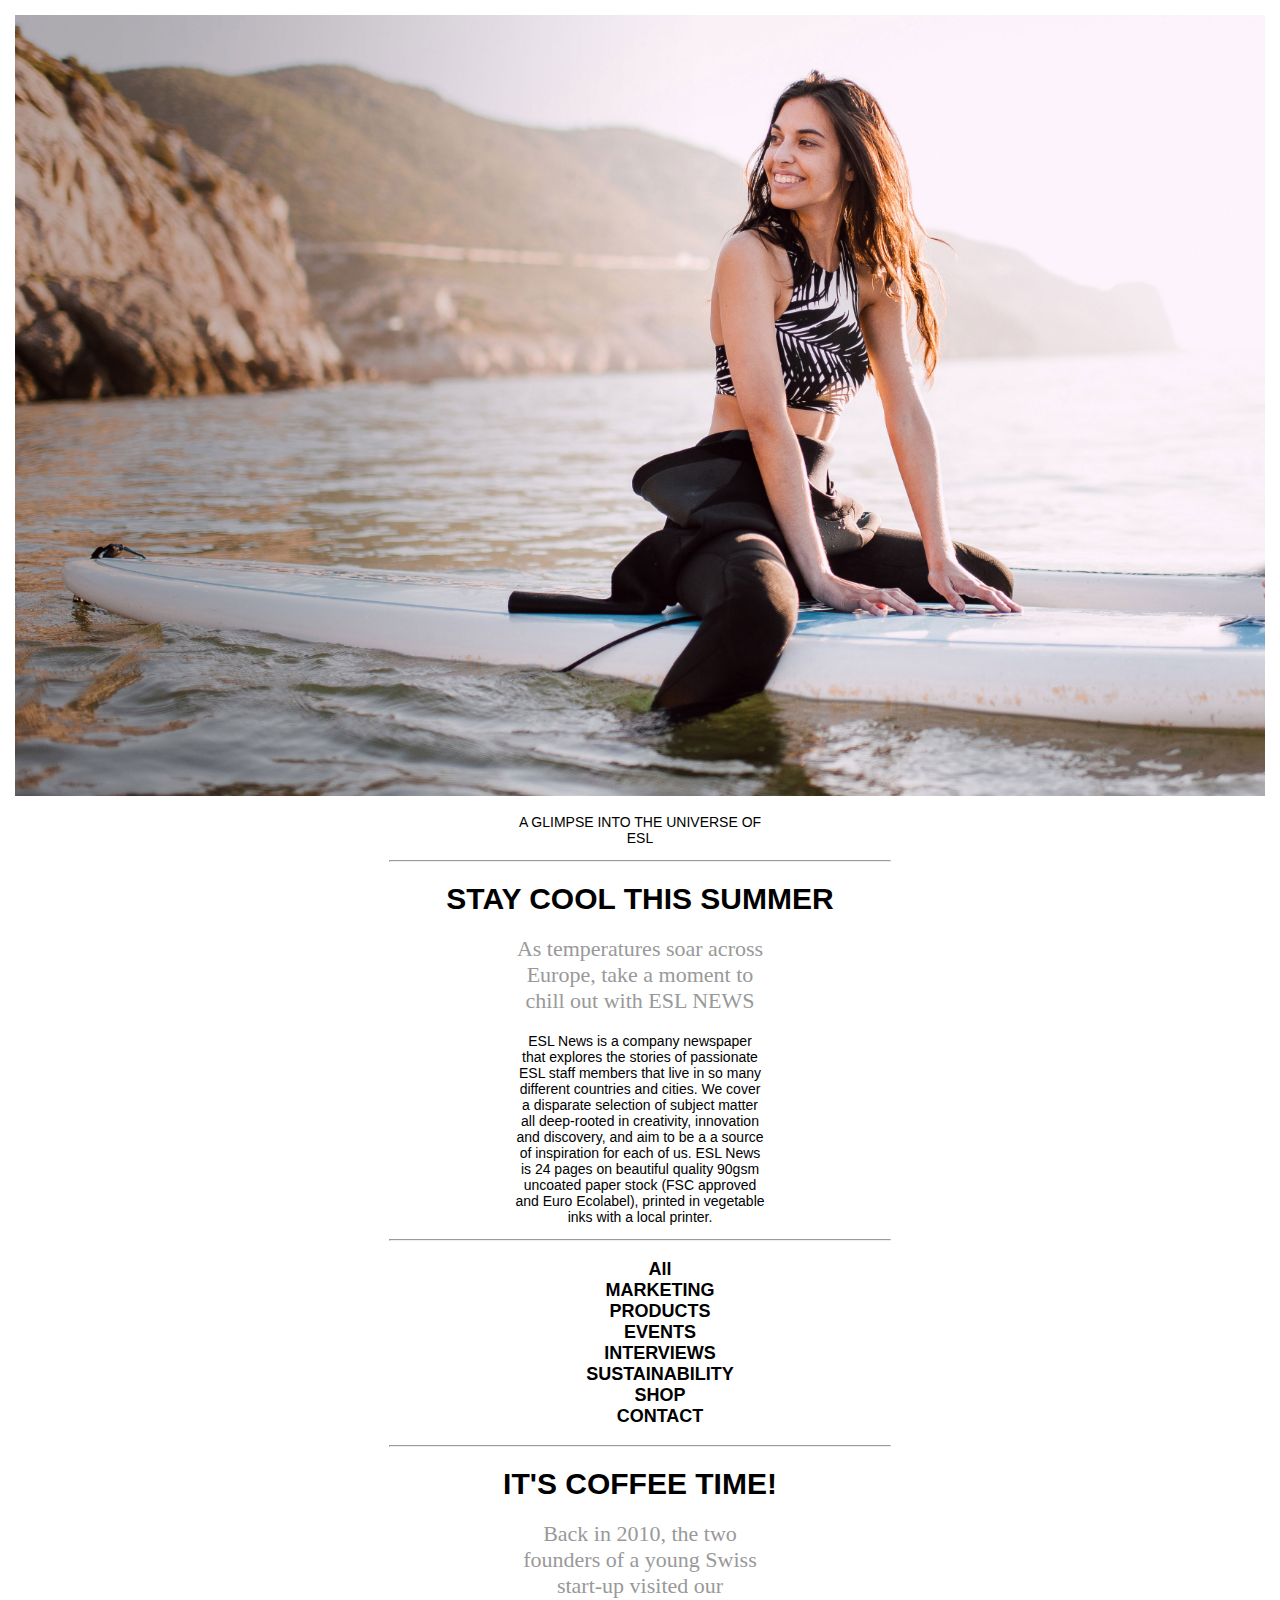
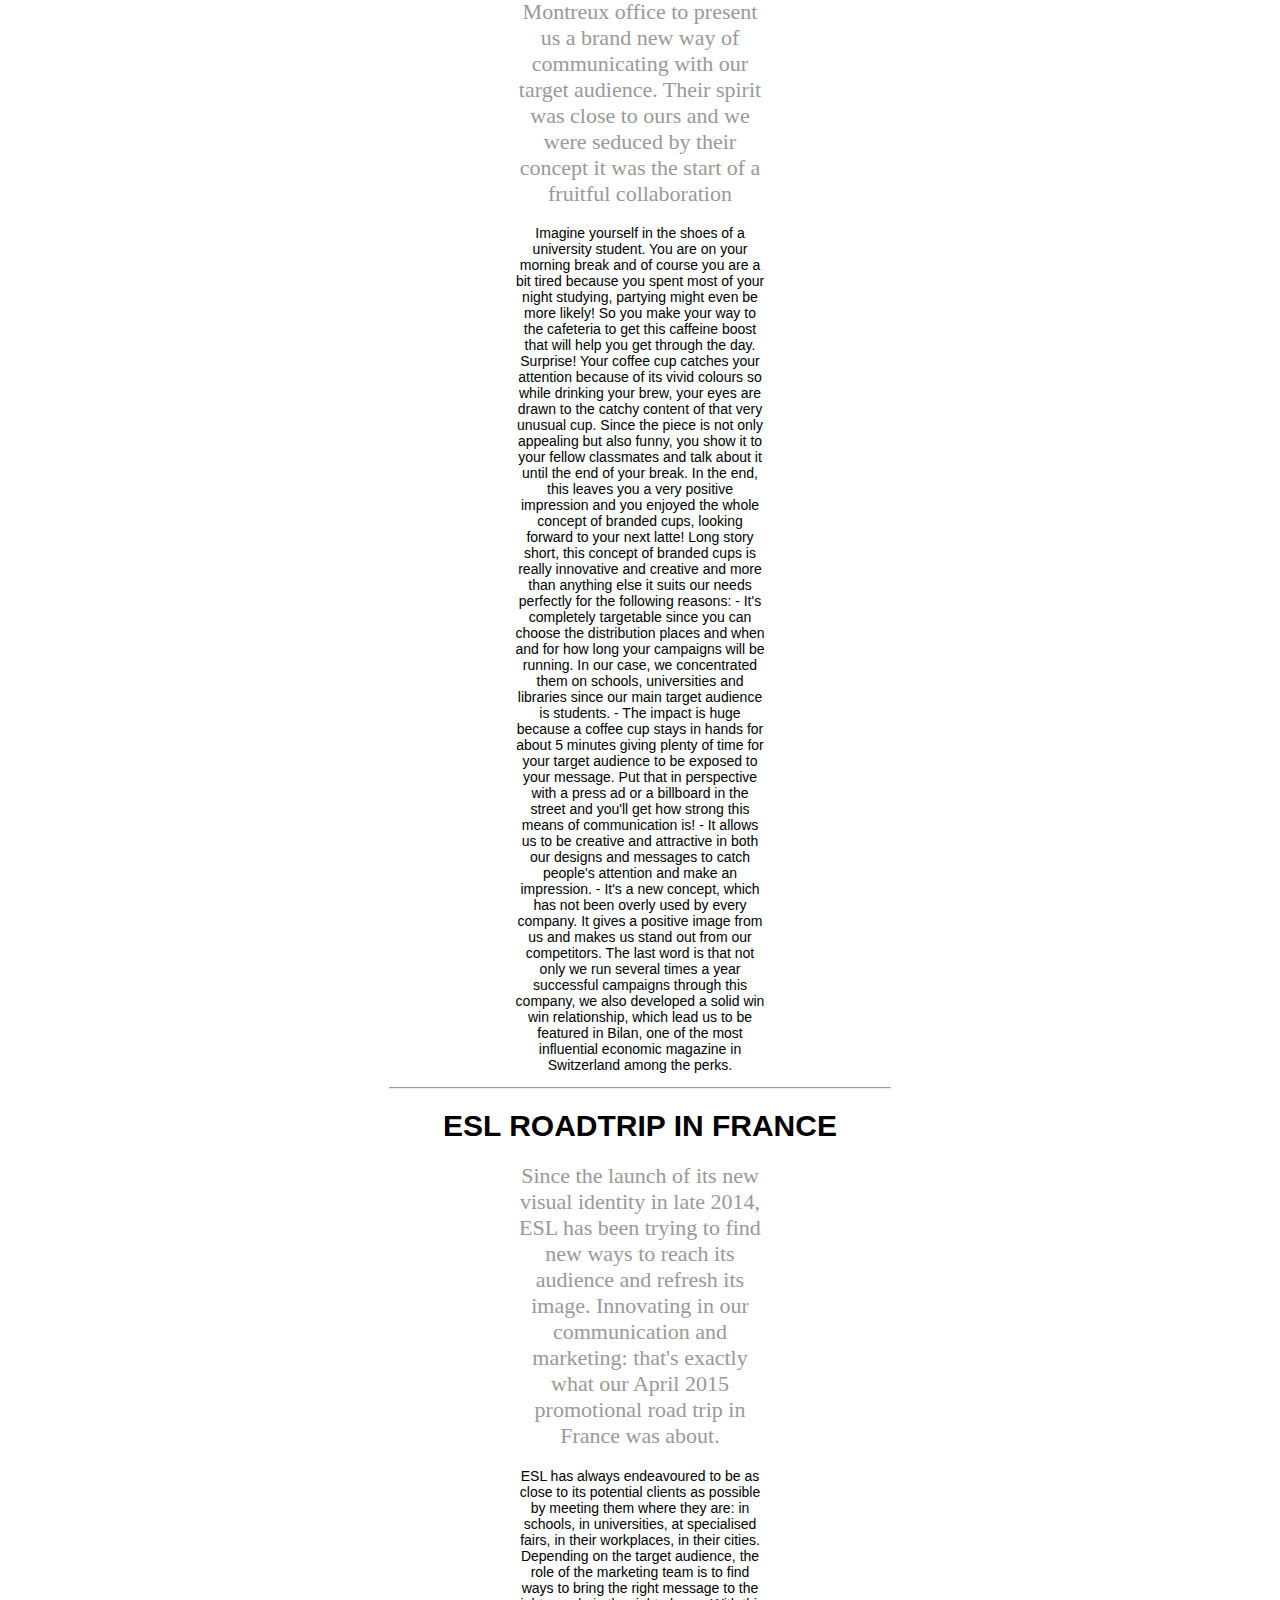
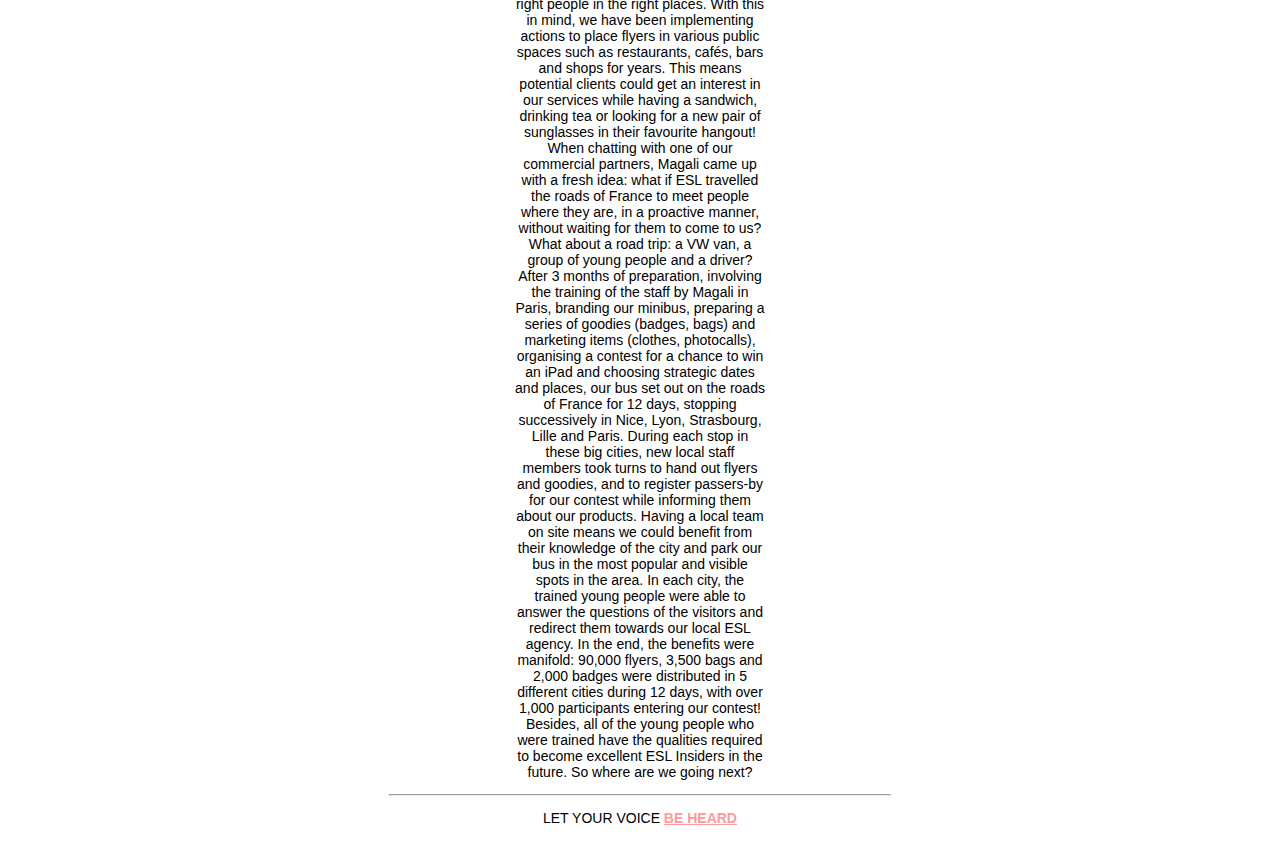
==== unit_3/index.html @ 6be1b18e "CSS style tests" ====
<!DOCTYPE html>
<html>

	<head>
       <title>ESL News</title>
       <link rel="stylesheet" type="text/css" href="css/style.css">
	</head>
	
	<body>
		<img src="images/esl-14.jpg" alt="Summer picture" title="Summer paddle surf picture">

        <p>A GLIMPSE INTO THE UNIVERSE OF ESL</p>
        <hr>

        <h1>stay cool this summer</h1>
        <h2>As temperatures soar across Europe, take a moment to chill out with ESL NEWS</h2>
        <p>ESL News is a company newspaper that explores the stories of passionate ESL staff members that live in so many different countries and cities. We cover a disparate selection of subject matter all deep-rooted in creativity, innovation and discovery, and aim to be a a source of inspiration for each of us.
        ESL News is 24 pages on beautiful quality 90gsm uncoated paper stock (FSC approved and Euro Ecolabel), printed in vegetable inks with a local printer.</p>
    
        <hr>

        <ul>
        <li>All</li>
        <li>MARKETING</li>
        <li>PRODUCTS</li>
        <li>EVENTS</li>
        <li>INTERVIEWS</li>
        <li>SUSTAINABILITY</li>
        <li>SHOP</li>
        <li>CONTACT</li>
        </ul>

        <hr>

        <h1>It's coffee time!</h1>
        <h2>Back in 2010, the two founders of a young Swiss start-up visited our Montreux office to present us a brand new way of communicating with our target audience. Their spirit was close to ours and we were seduced by their concept it was the start of a fruitful collaboration</h2>
        <p>Imagine yourself in the shoes of a university student. You are on your morning break and of course you are a bit tired because you spent most of your night studying, partying might even be more likely! So you make your way to the cafeteria to get this caffeine boost that will help you get through the day. Surprise! Your coffee cup catches your attention because of its vivid colours so while drinking your brew, your eyes are drawn to the catchy content of that very unusual cup. 
        Since the piece is not only appealing but also funny, you show it to your fellow classmates and talk about it until the end of your break. In the end, this leaves you a very positive impression and you enjoyed the whole concept of branded cups, looking forward to your next latte!
        Long story short, this concept of branded cups is really innovative and creative and more than anything else it suits our needs perfectly for the following reasons:
        - It's completely targetable since you can choose the distribution places and when and for how long your campaigns will be running. In our case, we concentrated them on schools, universities and libraries since our main target audience is students.
        - The impact is huge because a coffee cup stays in hands for about 5 minutes giving plenty of time for your target audience to be exposed to your message. Put that in perspective with a press ad or a billboard in the street and you'll get how strong this means of communication is!
        - It allows us to be creative and attractive in both our designs and messages to catch people's attention and make an impression.
        - It's a new concept, which has not been overly used by every company. It gives a positive image from us and makes us stand out from our competitors.
        The last word is that not only we run several times a year successful campaigns through this company, we also developed a solid win win relationship, which lead us to be featured in Bilan, one of the most influential economic magazine in Switzerland among the perks.</p>

        <hr>

        <h1>ESL Roadtrip in France </h1>
        <h2>Since the launch of its new visual identity in late 2014, ESL has been trying to find new ways to reach its audience and refresh its image. Innovating in our communication and marketing: that's exactly what our April 2015 promotional road trip in France was about.</h2>
        <p>ESL has always endeavoured to be as close to its potential clients as possible by meeting them where they are: in schools, in universities, at specialised fairs, in their workplaces, in their cities. Depending on the target audience, the role of the marketing team is to find ways to bring the right message to the right people in the right places. 
        With this in mind, we have been implementing actions to place flyers in various public spaces such as restaurants, cafés, bars and shops for years. This means potential clients could get an interest in our services while having a sandwich, drinking tea or looking for a new pair of sunglasses in their favourite hangout!
        When chatting with one of our commercial partners, Magali came up with a fresh idea: what if ESL travelled the roads of France to meet people where they are, in a proactive manner, without waiting for them to come to us? What about a road trip: a VW van, a group of young people and a driver?  
        After 3 months of preparation, involving the training of the staff by Magali in Paris, branding our minibus, preparing a series of goodies (badges, bags) and marketing items (clothes, photocalls), organising a contest for a chance to win an iPad and choosing strategic dates and places, our bus set out on the roads of France for 12 days, stopping successively in Nice, Lyon, Strasbourg, Lille and Paris. 
        During each stop in these big cities, new local staff members took turns to hand out flyers and goodies, and to register passers-by for our contest while informing them about our products. Having a local team on site means we could benefit from their knowledge of the city and park our bus in the most popular and visible spots in the area. In each city, the trained young people were able to answer the questions of the visitors and redirect them towards our local ESL agency. 
        In the end, the benefits were manifold: 90,000 flyers, 3,500 bags and 2,000 badges were distributed in 5 different cities during 12 days, with over 1,000 participants entering our contest! Besides, all of the young people who were trained have the qualities required to become excellent ESL Insiders in the future. So where are we going next?</p>

        <hr>
        <p>LET YOUR VOICE <a href="mailto:laure-elia@esl-education.orf"> BE HEARD</a></p>

	</body>

</html>
---- unit_3/css/style.css ----
body {
 	background-image: url(images/esl-14.jpg);
	background-position: center;
	background-color: white;
 	font-family: Arial, sans-serif;
 	text-align: center;
	color: 000;
	margin: 15px;
}

hr {
	max-width: 500px;
}

h1 {
	font-size: 30px;
	text-transform: uppercase;
	text-align: center;
	font-weight: bold;
	margin-right: 100px;
	margin-left: 100px;
}

h2 {	
	font-size: 22px;
	font-weight: normal;
	font-family: "Times new roman", serif;
	color: #999999;
	text-align: center;
	margin-right: 500px;
	margin-left: 500px;
}

p {	
	font-size: 14px;
	font-weight: normal;
	text-align: center;
	margin-right: 500px;
	margin-left: 500px;
}

a {
	font-size: 14px;
	color: #FF9999;
	font-weight: bold;
	text-align: center;
}

ul {	
	font-size: 18px;
	font-weight: bold;
	text-align: center;
	list-style-type: none;
}

img {
	max-width: 100%;
	height: auto;
}
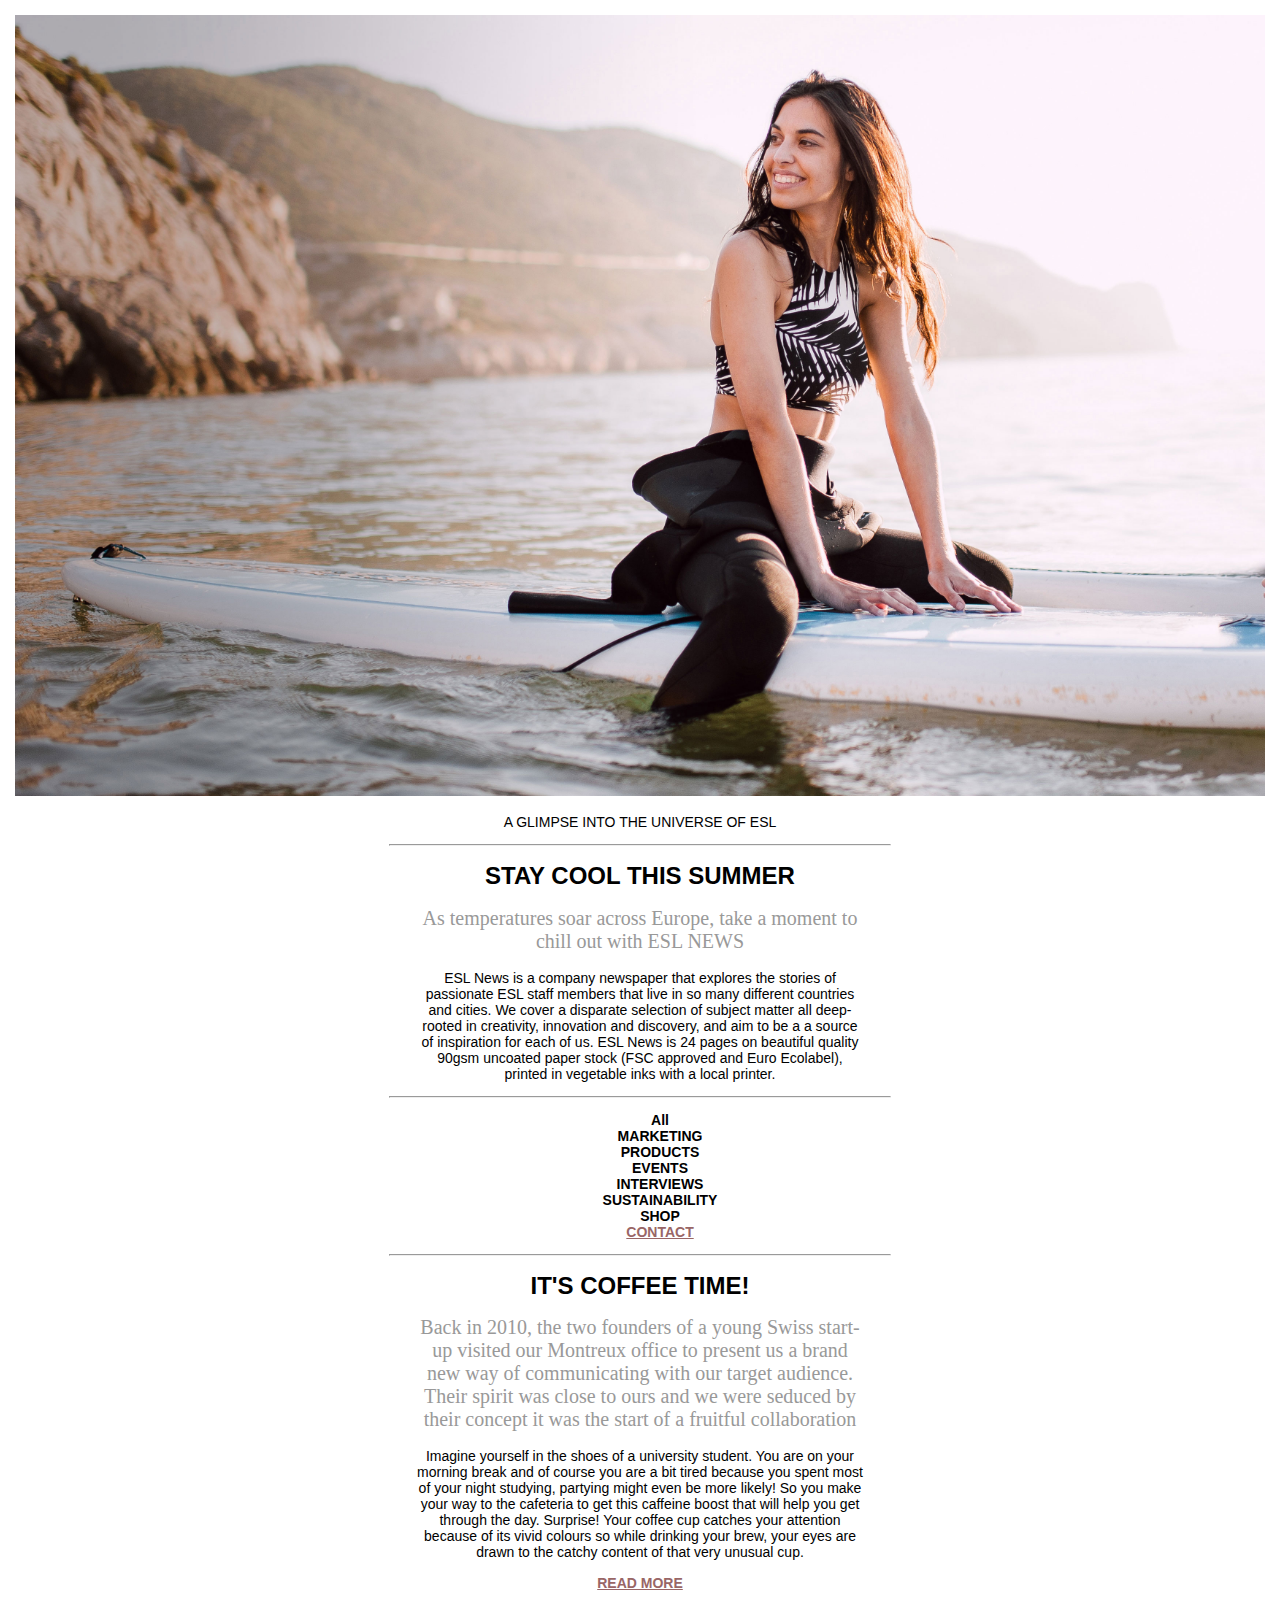
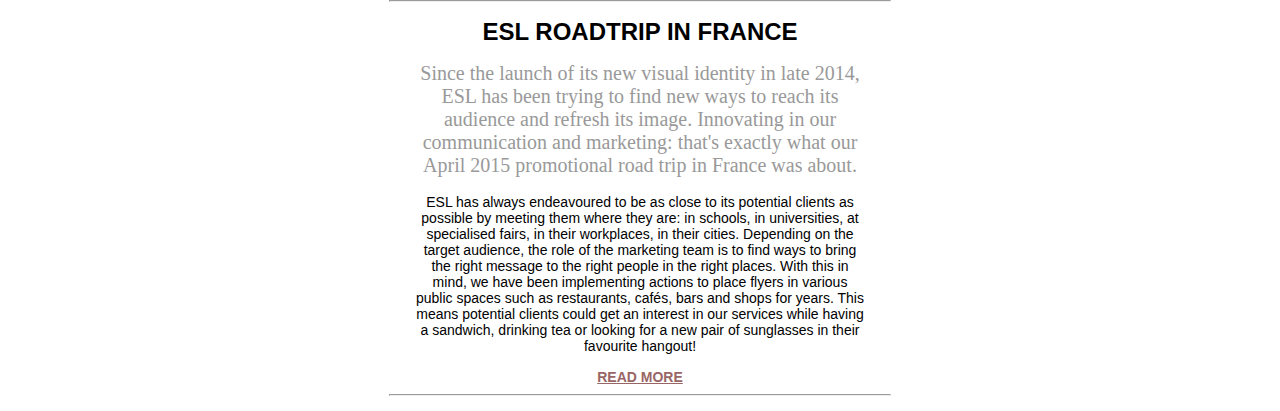
==== commit e4f7b155: "font size" ====
--- a/unit_3/index.html
+++ b/unit_3/index.html
@@ -27,35 +27,27 @@
         <li>INTERVIEWS</li>
         <li>SUSTAINABILITY</li>
         <li>SHOP</li>
-        <li>CONTACT</li>
+        <li> <a href="mailto:laure-elia@esl-education.org"> CONTACT </a></li>
         </ul>
 
         <hr>
 
         <h1>It's coffee time!</h1>
         <h2>Back in 2010, the two founders of a young Swiss start-up visited our Montreux office to present us a brand new way of communicating with our target audience. Their spirit was close to ours and we were seduced by their concept it was the start of a fruitful collaboration</h2>
-        <p>Imagine yourself in the shoes of a university student. You are on your morning break and of course you are a bit tired because you spent most of your night studying, partying might even be more likely! So you make your way to the cafeteria to get this caffeine boost that will help you get through the day. Surprise! Your coffee cup catches your attention because of its vivid colours so while drinking your brew, your eyes are drawn to the catchy content of that very unusual cup. 
-        Since the piece is not only appealing but also funny, you show it to your fellow classmates and talk about it until the end of your break. In the end, this leaves you a very positive impression and you enjoyed the whole concept of branded cups, looking forward to your next latte!
-        Long story short, this concept of branded cups is really innovative and creative and more than anything else it suits our needs perfectly for the following reasons:
-        - It's completely targetable since you can choose the distribution places and when and for how long your campaigns will be running. In our case, we concentrated them on schools, universities and libraries since our main target audience is students.
-        - The impact is huge because a coffee cup stays in hands for about 5 minutes giving plenty of time for your target audience to be exposed to your message. Put that in perspective with a press ad or a billboard in the street and you'll get how strong this means of communication is!
-        - It allows us to be creative and attractive in both our designs and messages to catch people's attention and make an impression.
-        - It's a new concept, which has not been overly used by every company. It gives a positive image from us and makes us stand out from our competitors.
-        The last word is that not only we run several times a year successful campaigns through this company, we also developed a solid win win relationship, which lead us to be featured in Bilan, one of the most influential economic magazine in Switzerland among the perks.</p>
+        <p>Imagine yourself in the shoes of a university student. You are on your morning break and of course you are a bit tired because you spent most of your night studying, partying might even be more likely! So you make your way to the cafeteria to get this caffeine boost that will help you get through the day. Surprise! Your coffee cup catches your attention because of its vivid colours so while drinking your brew, your eyes are drawn to the catchy content of that very unusual cup.</p>
+
+        <a href="http://www.esl-company.com"> READ MORE </a>
 
         <hr>
 
         <h1>ESL Roadtrip in France </h1>
         <h2>Since the launch of its new visual identity in late 2014, ESL has been trying to find new ways to reach its audience and refresh its image. Innovating in our communication and marketing: that's exactly what our April 2015 promotional road trip in France was about.</h2>
         <p>ESL has always endeavoured to be as close to its potential clients as possible by meeting them where they are: in schools, in universities, at specialised fairs, in their workplaces, in their cities. Depending on the target audience, the role of the marketing team is to find ways to bring the right message to the right people in the right places. 
-        With this in mind, we have been implementing actions to place flyers in various public spaces such as restaurants, cafés, bars and shops for years. This means potential clients could get an interest in our services while having a sandwich, drinking tea or looking for a new pair of sunglasses in their favourite hangout!
-        When chatting with one of our commercial partners, Magali came up with a fresh idea: what if ESL travelled the roads of France to meet people where they are, in a proactive manner, without waiting for them to come to us? What about a road trip: a VW van, a group of young people and a driver?  
-        After 3 months of preparation, involving the training of the staff by Magali in Paris, branding our minibus, preparing a series of goodies (badges, bags) and marketing items (clothes, photocalls), organising a contest for a chance to win an iPad and choosing strategic dates and places, our bus set out on the roads of France for 12 days, stopping successively in Nice, Lyon, Strasbourg, Lille and Paris. 
-        During each stop in these big cities, new local staff members took turns to hand out flyers and goodies, and to register passers-by for our contest while informing them about our products. Having a local team on site means we could benefit from their knowledge of the city and park our bus in the most popular and visible spots in the area. In each city, the trained young people were able to answer the questions of the visitors and redirect them towards our local ESL agency. 
-        In the end, the benefits were manifold: 90,000 flyers, 3,500 bags and 2,000 badges were distributed in 5 different cities during 12 days, with over 1,000 participants entering our contest! Besides, all of the young people who were trained have the qualities required to become excellent ESL Insiders in the future. So where are we going next?</p>
+        With this in mind, we have been implementing actions to place flyers in various public spaces such as restaurants, cafés, bars and shops for years. This means potential clients could get an interest in our services while having a sandwich, drinking tea or looking for a new pair of sunglasses in their favourite hangout!</p>
+
+        <a href="http://www.esl-company.com"> READ MORE </a>
 
         <hr>
-        <p>LET YOUR VOICE <a href="mailto:laure-elia@esl-education.orf"> BE HEARD</a></p>
 
 	</body>
 
--- a/unit_3/css/style.css
+++ b/unit_3/css/style.css
@@ -10,10 +10,11 @@
 
 hr {
 	max-width: 500px;
+	color: grey;
 }
 
 h1 {
-	font-size: 30px;
+	font-size: 24px;
 	text-transform: uppercase;
 	text-align: center;
 	font-weight: bold;
@@ -22,32 +23,33 @@
 }
 
 h2 {	
-	font-size: 22px;
+	font-size: 20px;
 	font-weight: normal;
 	font-family: "Times new roman", serif;
 	color: #999999;
 	text-align: center;
-	margin-right: 500px;
-	margin-left: 500px;
+	margin-right: 400px;
+	margin-left: 400px;
 }
 
 p {	
 	font-size: 14px;
 	font-weight: normal;
 	text-align: center;
-	margin-right: 500px;
-	margin-left: 500px;
+	margin-right: 400px;
+	margin-left: 400px;
 }
 
 a {
 	font-size: 14px;
-	color: #FF9999;
+	color: #996666;
 	font-weight: bold;
 	text-align: center;
+	margin: 30px;
 }
 
 ul {	
-	font-size: 18px;
+	font-size: 14px;
 	font-weight: bold;
 	text-align: center;
 	list-style-type: none;
